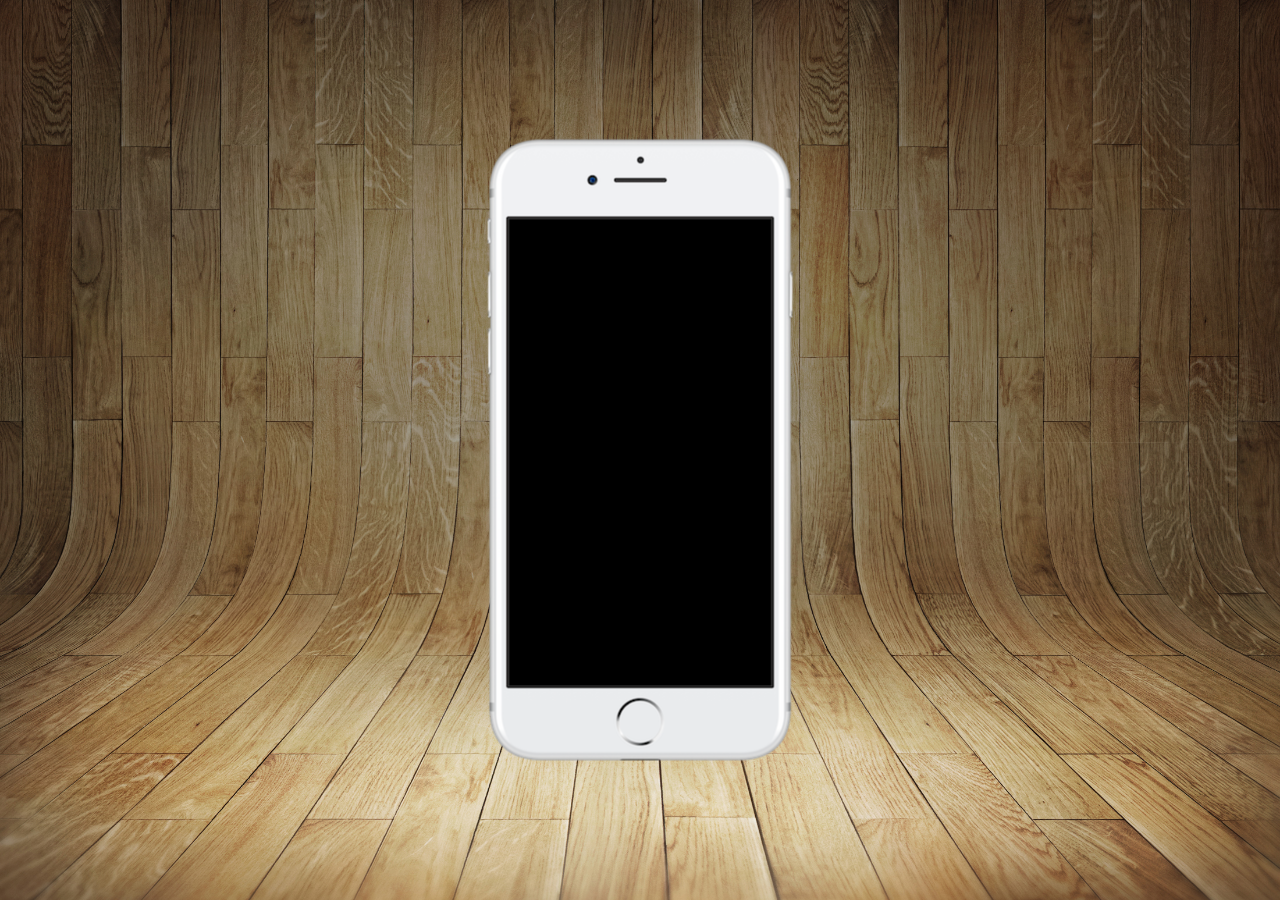
==== index.html @ 6c3d8b32 "criacao do estilo" ====
<!DOCTYPE html>
<html lang="pt-br">
<head>
    <meta charset="UTF-8">
    <meta http-equiv="X-UA-Compatible" content="IE=edge">
    <meta name="viewport" content="width=device-width, initial-scale=1.0">
    <title>Projeto Redes Sociais</title>
    <link rel="shortcut icon" href="favicon.ico" type="image/x-icon">
    <link rel="stylesheet" href="estilo/style.css">
</head>
<body>
    <main>
        <section id="telefone">

        </section>
        <section>
            
        </section>
    </main>
</body>
</html>
---- estilo/style.css ----
@charset "UTF-8";

*{
    margin: 0;
    padding: 0;
}

html , body{
    height: 100vh;
    width: 100vw;
    background-color: black;
}

body{
    background: url(../imagens/fundo-madeira.jpg) no-repeat top center;
    background-size: cover;
    background-attachment: fixed;
}

main{
    position: relative;
    height: 100vh;
}

section#telefone{
    position: absolute;
    top: 50%;
    left: 50%;
    transform: translate(-50%, -50%);

    height: 627px;
    width: 311px;

    background: url('../imagens/frame-iphone.png') no-repeat;

}
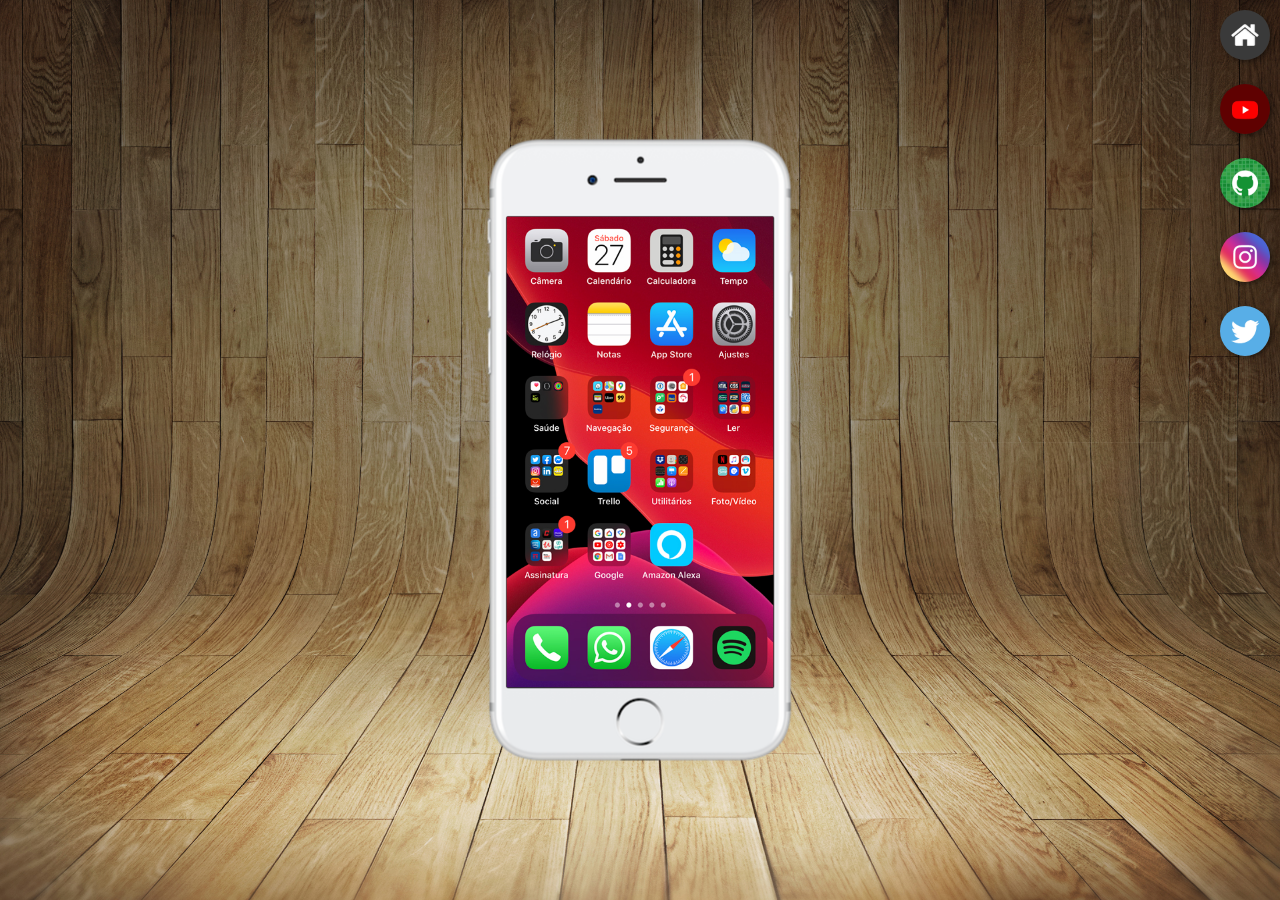
==== commit 5478dbf5: "botoes" ====
--- a/index.html
+++ b/index.html
@@ -11,10 +11,15 @@
 <body>
     <main>
         <section id="telefone">
+            <iframe name="tela" id="tela" src="home.html" frameborder="0">Seu navegador nao é compativel</iframe>
+        </section>
+        <section id="redes-sociais">
+            <a href="#"><img src="imagens/logo-home.jpg" alt=""></a><br>
+            <a href="#"><img src="imagens/logo-youtube.jpg" alt=""></a><br>
+            <a href="#"><img src="imagens/logo-github.jpg" alt=""></a><br>
+            <a href="#"><img src="imagens/logo-instagram.jpg" alt=""></a><br>
+            <a href="#"><img src="imagens/logo-twitter.jpg" alt=""></a>
 
-        </section>
-        <section>
-            
         </section>
     </main>
 </body>
--- a/estilo/style.css
+++ b/estilo/style.css
@@ -33,4 +33,38 @@
 
     background: url('../imagens/frame-iphone.png') no-repeat;
 
-}+}
+
+iframe#tela{
+    position: relative;
+    top: 80px;
+    left: 22px;
+
+    height: 471px;
+    width: 267px;
+}
+
+
+section#redes-sociais{
+    text-align: right;
+}
+
+section#redes-sociais img{
+    width: 50px;
+
+    border-radius: 50%;
+    box-shadow: 2px 2px 5px rgba(0, 0, 0, 0.445);
+
+    margin: 10px;
+
+    box-sizing: border-box;
+}
+
+section#redes-sociais img:hover{
+    border: 2px solid rgba(255, 255, 255, 0.651);
+    box-shadow: 5px 5px 10px rgba(143, 143, 143, 0.445);
+
+    transform: translate(-2px, -3px);
+    transition: transform 0.7s , border 2s , box-shadow 5s;
+}
+
